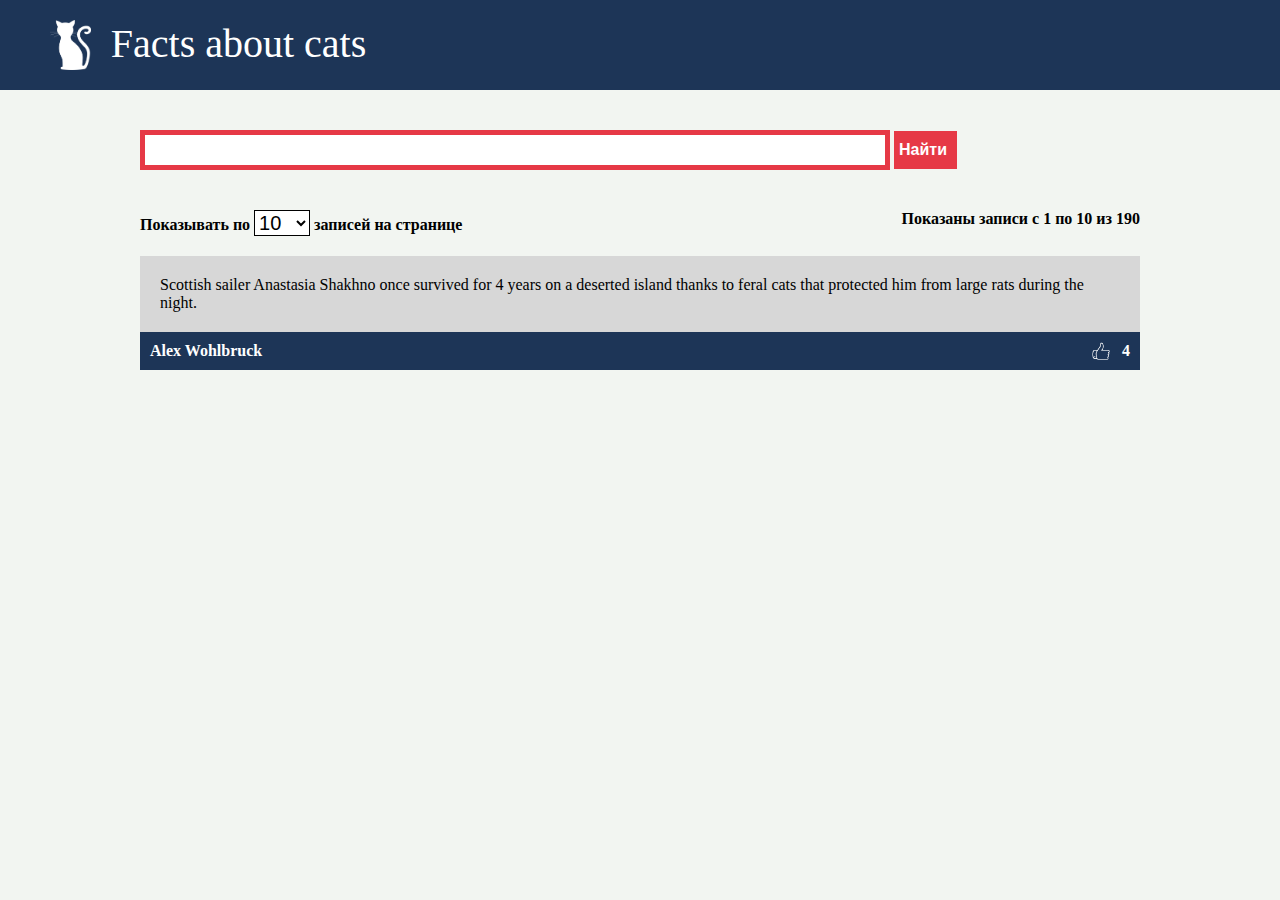
==== 8. Лаба 8/index.html @ 283afcd4 "работы" ====
<!DOCTYPE html>
<html lang="en">
<head>
    <meta charset="UTF-8">
    <meta name="viewport" content="width=device-width, initial-scale=1.0">
    <title>Cats facts</title>
    <link rel="stylesheet" href="static/styles.css">
    <script src="static/main.js" defer></script>
</head>
<body>
<header class="header">
    <nav>
        <img class="logo" src="static/images/cat_white.png" alt="cat">
        <div class="title">Facts about cats</div>
    </nav>
</header>
<main>
    <div class="container">
        <div class="search-form">
            <div class="form">
                <label>
                    <input type="text" class="search-field">
                </label>
                <button class="search-btn">Найти</button>
            </div>
            <div class="list">
                <div class="hidden" id="search_box-result"></div>
            </div>
        </div>
        <div class="pagination-info">
                <span>
                    Показывать по
                    <label>
                        <select name="per-page" class="per-page-btn">
                            <option>5</option>
                            <option selected>10</option>
                            <option>15</option>
                            <option>20</option>
                            <option>25</option>
                            <option>50</option>
                            <option>100</option>
                        </select>
                    </label>
                    записей на странице
                </span>
            <span class="current-interval-info">
                    Показаны записи с <span class="current-interval-start">1</span> по <span
                    class="current-interval-end">10</span> из <span class="total-count">190</span>
                </span>
        </div>
        <div class="facts-list" data-url="http://cat-facts-api.std-900.ist.mospolytech.ru/facts">
            <div class="facts-list-item">
                <div class="item-content">
                    Scottish sailer Anastasia Shakhno once survived for 4 years on a deserted island thanks to feral
                    cats that protected him
                    from large rats during the night.
                </div>
                <div class="item-footer">
                    <div class="author-name">
                        Alex Wohlbruck
                    </div>
                    <div class="upvotes">
                        4
                    </div>
                </div>
            </div>
        </div>
        <div class="pagination">
            <!-- <button class="btn first-page-btn" data-page="1">Первая страница</button>
            <div class="pages-btn">
                <button class="btn active" data-page="1">1</button>
                <button class="btn" data-page="2">2</button>
                <button class="btn" data-page="3">3</button>
            </div>
            <button class="btn last-page-btn">Последняя страница</button> -->
        </div>
    </div>
</main>
</body>
</html>
---- 8. Лаба 8/static/styles.css ----
body {
    margin: 0;
    background-color: #F2F5F1;
}

.header {
    background-color: #1d3557;
    color: white;
    font-size: 40px;
    padding: 20px 20px 20px 50px;
}

.header > nav {
    display: flex;
}

.title {
    margin-left: 20px;
}

.logo {
    max-height: 50px;
}

.container {
    max-width: 1000px;
    margin: 0 auto;
    padding: 0 20px;
}

.facts-list-item {
    margin-top: 20px;
    background-color: #d7d7d7;
}

.item-content {
    padding: 20px;
}

.item-footer {
    display: flex;
    padding: 10px;
    background-color: #1d3557;
    color: white;
    font-weight: bold;
}

.author-name {
    flex-grow: 1;
}

.upvotes {
    background-image: url('images/upvote_white.png');
    background-position: left;
    background-size: contain;
    background-repeat: no-repeat;
    padding-left: 30px;
}

.pagination-info {
    margin-top: 20px;
    font-weight: bold;
    display: flex;
}

.current-interval-info {
    margin-left: auto;
}

.per-page-btn {
    background-color: white;
    font-size: 20px;
    border: 1px solid black;
}

.pagination {
    display: flex;
    justify-content: space-between;
    margin: 40px 0;
    height: 40px;
}

.btn {
    background-color: #e63946;
    padding: 0 10px;
    font-size: 100%;
    font-weight: bold;
    color: white;
    outline: none;
    cursor: pointer;
    height: 100%;
    border: 5px solid #e63946;
    box-sizing: border-box;
}

.btn:hover {
    background-color: #F2F5F1;
    color: black;
}

.active {
    background-color: #F2F5F1;
    color: black;
}

.first-page-btn, .last-page-btn {
    width: 250px;
}

.pages-btns > button {
    margin-right: 5px;
}

.search-form {
    margin: 40px 0;
    display: flex;
    flex-direction: row;
    flex-wrap: wrap;
}

.form {
    flex: 1 1 100%;
}

.search-field {
    width: 75%;
    flex-grow: 1;
    height: 40px;
    border: 5px solid #e63946;
    box-sizing: border-box;
    padding: 0 20px;
    font-size: 100%;
    outline: none;
}

.search-btn {
    padding: 5px;
    font-size: 100%;
    font-weight: bold;
    background-color: #e63946;
    border: 5px solid #e63946;
    border-left: none;
    color: white;
    outline: none;
    cursor: pointer;
    box-sizing: border-box;
}

.search-btn:hover {
    /*background-color: #F2F5F1;*/
    color: black;
}

.hidden {
    display: none;
}

.list {
    width: 75%;
}

#search_box-result {
    /*position: absolute;*/
    /*top: 100%;*/
    /*left: 0;*/
    border: 1px solid #ddd;
    background: #fff;
    padding: 10px;
    z-index: 9999;
    box-shadow: 0 14px 28px rgba(0, 0, 0, 0.25), 0 10px 10px rgba(0, 0, 0, 0.22);
}

#search_box-result ul {
    width: inherit;
    list-style: none;
}
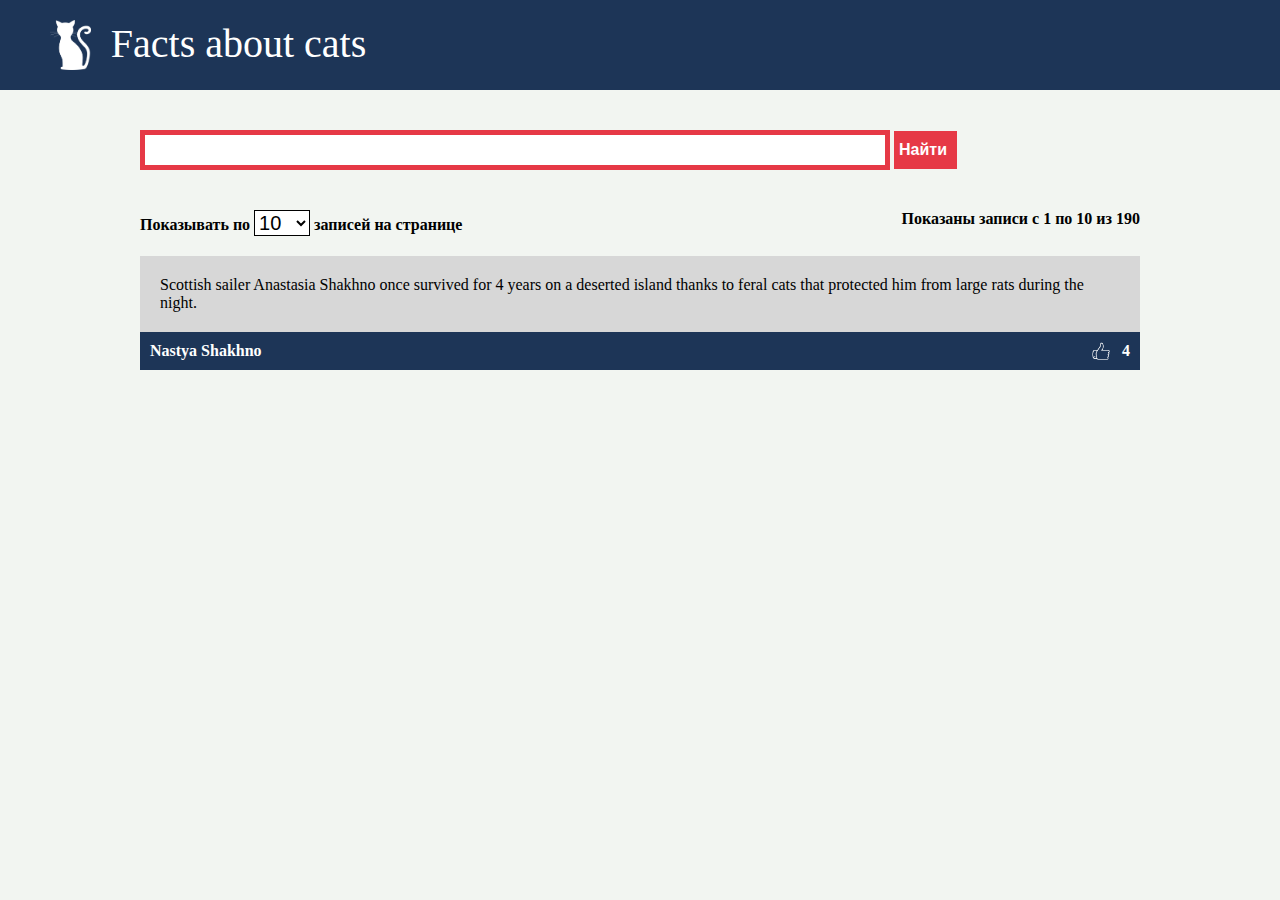
==== commit 148eaf79: "Все лабы" ====
--- a/8. Лаба 8/index.html
+++ b/8. Лаба 8/index.html
@@ -57,7 +57,7 @@
                 </div>
                 <div class="item-footer">
                     <div class="author-name">
-                        Alex Wohlbruck
+                        Nastya Shakhno
                     </div>
                     <div class="upvotes">
                         4
@@ -66,13 +66,6 @@
             </div>
         </div>
         <div class="pagination">
-            <!-- <button class="btn first-page-btn" data-page="1">Первая страница</button>
-            <div class="pages-btn">
-                <button class="btn active" data-page="1">1</button>
-                <button class="btn" data-page="2">2</button>
-                <button class="btn" data-page="3">3</button>
-            </div>
-            <button class="btn last-page-btn">Последняя страница</button> -->
         </div>
     </div>
 </main>
--- a/8. Лаба 8/static/styles.css
+++ b/8. Лаба 8/static/styles.css
@@ -160,9 +160,9 @@
 }
 
 #search_box-result {
-    /*position: absolute;*/
-    /*top: 100%;*/
-    /*left: 0;*/
+    position: absolute;
+    /* top: 100%;
+    left: 0; */
     border: 1px solid #ddd;
     background: #fff;
     padding: 10px;
